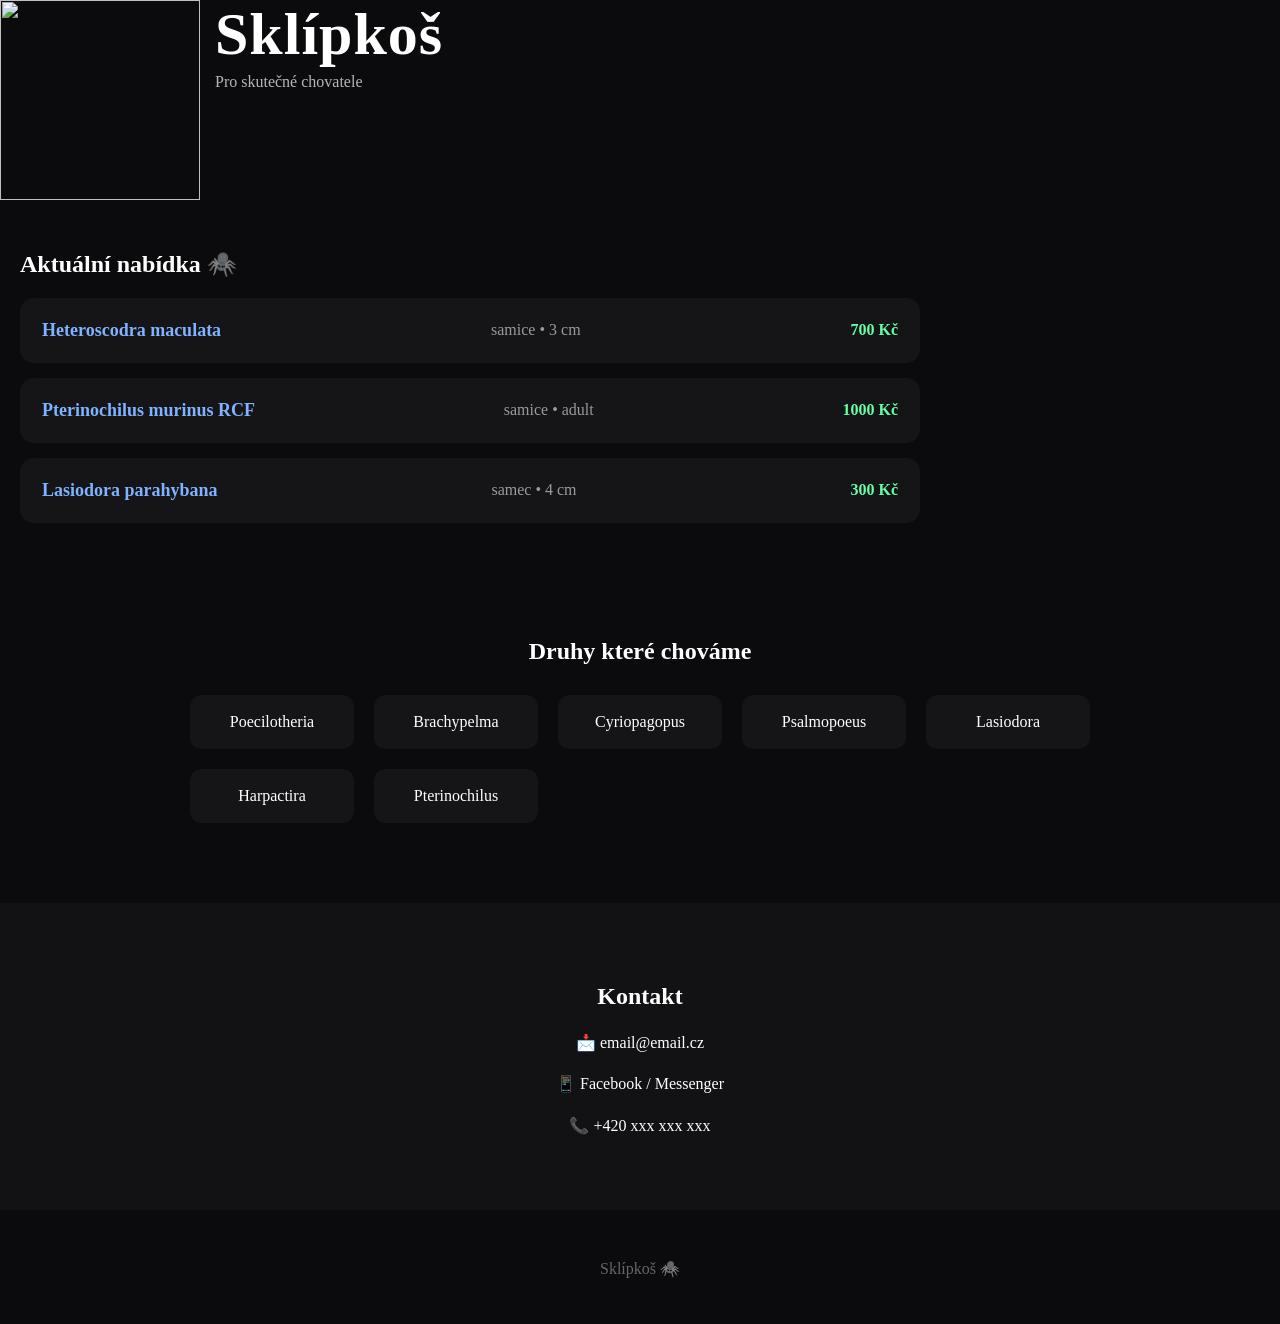
==== index.html @ c66e4460 "upload website" ====
<!DOCTYPE html>
<html lang="cs">

<head>

<meta charset="UTF-8">
<title>Sklípkoš</title>

<link rel="stylesheet" href="style.css">

</head>

<body>

<header>

<div class="brand">

<img src="img/logo.png" class="logo">

<div class="brandText">

<h1>Sklípkoš</h1>
<p>Pro skutečné chovatele</p>

</div>

</div>

</header>



<section class="offer">

<h2>Aktuální nabídka 🕷️</h2>

<div id="spiderList"></div>

</section>



<section class="species">

<h2>Druhy které chováme</h2>

<div class="speciesGrid">

<div>Poecilotheria</div>
<div>Brachypelma</div>
<div>Cyriopagopus</div>
<div>Psalmopoeus</div>
<div>Lasiodora</div>
<div>Harpactira</div>
<div>Pterinochilus</div>

</div>

</section>



<section class="contact">

<h2>Kontakt</h2>

<p>📩 email@email.cz</p>

<p>📱 Facebook / Messenger</p>

<p>📞 +420 xxx xxx xxx</p>

</section>


<footer>

<p>Sklípkoš 🕷️</p>

</footer>

<script>

container.innerHTML += `

<div class="spider">

<img src="${spider.image}" class="thumb">

<div>

<a href="${spider.link}">
${spider.name}
</a>

<div class="info">
${spider.size}
</div>

</div>

<div class="price">
${spider.price}
</div>

</div>

`
</script>

<script src="spiders.js"></script>

</body>
</html>
---- style.css ----
body{

background:#0b0b0d;

color:white;

font-family:-apple-system,BlinkMacSystemFont,"Segoe UI",Roboto;

margin:0;

}



header{

text-align:center;

}



.logo{

width:120px;

margin-bottom:10px;

}



h1{

font-size:48px;

letter-spacing:1px;

margin:10px 0;

}



.subtitle{

color:#888;

font-size:18px;

}



.offer{

max-width:900px;

margin:auto;

padding:20px;

}



.spider{

background:#151518;

border-radius:14px;

padding:22px;

margin:15px 0;

display:flex;

justify-content:space-between;

align-items:center;

transition:0.25s;

}



.spider:hover{

transform:translateY(-3px);

background:#1c1c21;

}



.spider a{

color:#7fb2ff;

font-size:18px;

font-weight:600;

text-decoration:none;

}



.info{

color:#9a9a9a;

}



.price{

color:#66ffa6;

font-weight:bold;

}



.species{

margin-top:80px;

text-align:center;

}



.speciesGrid{

display:grid;

grid-template-columns:repeat(auto-fit,minmax(160px,1fr));

gap:20px;

max-width:900px;

margin:auto;

margin-top:30px;

}



.speciesGrid div{

background:#151518;

padding:18px;

border-radius:12px;

transition:0.2s;

}



.speciesGrid div:hover{

background:#1c1c21;

}



.contact{

margin-top:80px;

background:#121214;

text-align:center;

padding:60px;

}



footer{

text-align:center;

padding:30px;

color:#666;

}


.gallery{

display:grid;

grid-template-columns:repeat(auto-fit,minmax(220px,1fr));

gap:15px;

margin-top:30px;

}

.gallery img{

width:100%;

border-radius:12px;

transition:0.3s;

cursor:pointer;

}

.gallery img:hover{

transform:scale(1.05);

}

.spiderAnimation{

font-size:40px;

margin-top:20px;

animation:spiderDrop 4s infinite ease-in-out;

}

@keyframes spiderDrop{

0%{

transform:translateY(-20px);

}

50%{

transform:translateY(10px);

}

100%{

transform:translateY(-20px);

}

}


.thumb{

width:60px;

height:60px;

object-fit:cover;

border-radius:8px;

margin-right:15px;

}


.brand{

display:flex;
gap:15px;

}

.logo{

height:200px;
width: 200px;

}

.brandText h1{

margin:0;
font-size:60px;

}

.brandText p{

margin:0;
opacity:0.7;
display:flex;
gap:15px;
}


.speciesDetail{

display:flex;
gap:40px;
align-items:flex-start;
margin-top:40px;

}

.speciesPhoto{

width:320px;
border-radius:12px;
margin-top: 45px;

}

.speciesInfo{

max-width:500px;

}

.speciesPhoto{

width:320px;
border-radius:12px;
box-shadow:0 10px 30px rgba(0,0,0,0.5);

}


h3{
margin-top:30px;
margin-bottom:10px;
}

p{

margin-bottom:12px;
line-height:1.6;

}

/* Zarovnat celý blok vlevo, aby text byl vlevo stránky */
.offer {
    max-width: 900px;  /* můžeš ponechat, aby blok nebyl příliš široký */
    margin-left: 0 !important;   /* úplně vlevo */
    margin-right: auto !important;
    text-align: left !important; /* vše uvnitř vlevo */
    padding: 20px;
}

/* Nadpis a text popisu chovu */
.offer h3,
.offer .care {
    text-align: left !important;  /* zarovná text a nadpis vlevo */
    margin-left: 0 !important;    /* odstraní jakýkoli posun */
}
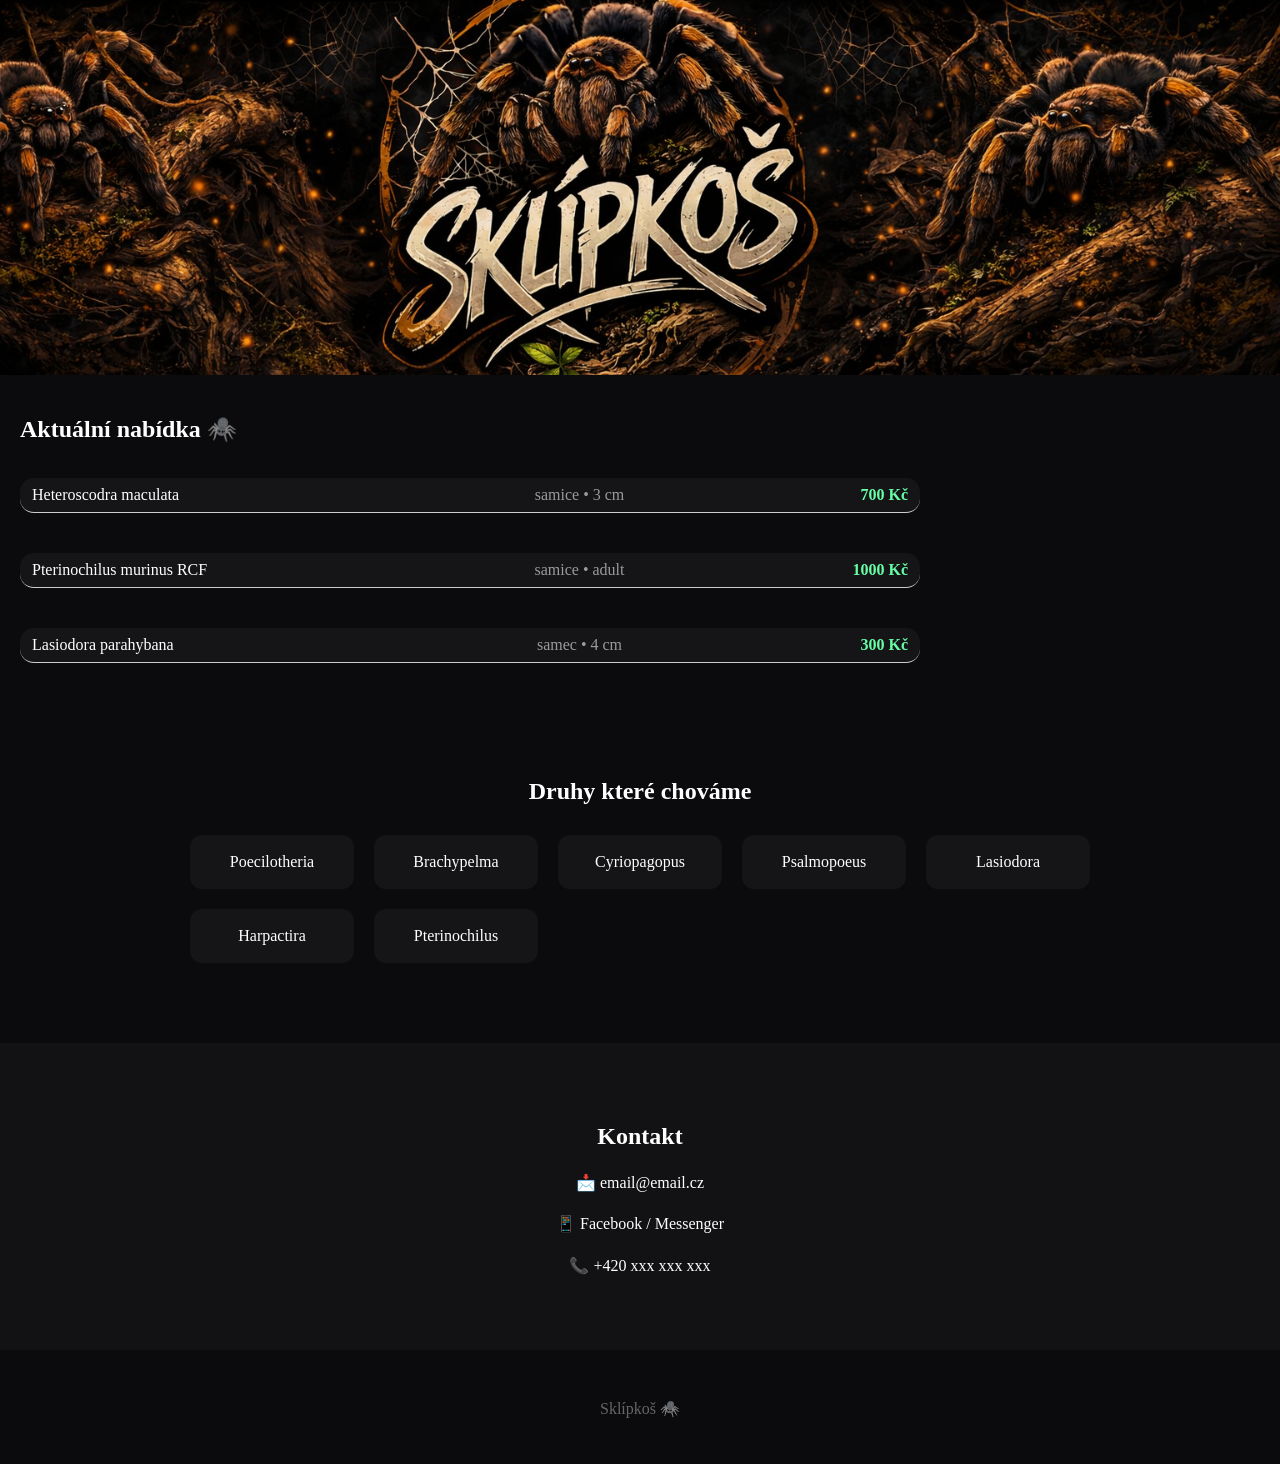
==== commit 8fb8fa88: "website uptade" ====
--- a/index.html
+++ b/index.html
@@ -2,113 +2,77 @@
 <html lang="cs">
 
 <head>
-
 <meta charset="UTF-8">
 <title>Sklípkoš</title>
+<link rel="stylesheet" href="style.css">
+<link rel="icon" href="img/sklipkos-favicon.ico" type="image/x-icon">
 
-<link rel="stylesheet" href="style.css">
+<style>
+/* Záhlaví přes celou šířku bez textu */
+header {
+  width: 100%;
+  background: url('img/sklipkos-zahlavi.png') no-repeat center center;
+  background-size: cover;       /* obrázek vyplní celou šířku */
+  height: 375px;                /* výška záhlaví = 35% šířky obrazovky */
+  max-height: 400px;            /* nepřekročí 400px na desktopu */
+  min-height: 200px;            /* alespoň 200px na malých obrazovkách */
+}
+
+/* Pokud chceš, aby se celý obrázek vždy vešel, i když se okraje ořežou, můžeš zkusit místo cover: */
+/*
+background-size: contain;
+background-repeat: no-repeat;
+background-position: center;
+*/
+</style>
 
 </head>
 
 <body>
 
-<header>
-
-<div class="brand">
-
-<img src="img/logo.png" class="logo">
-
-<div class="brandText">
-
-<h1>Sklípkoš</h1>
-<p>Pro skutečné chovatele</p>
-
-</div>
-
-</div>
-
-</header>
-
-
+<header></header>
 
 <section class="offer">
-
-<h2>Aktuální nabídka 🕷️</h2>
-
-<div id="spiderList"></div>
-
+  <h2>Aktuální nabídka 🕷️</h2>
+  <div id="spiderList"></div>
 </section>
 
-
-
 <section class="species">
-
-<h2>Druhy které chováme</h2>
-
-<div class="speciesGrid">
-
-<div>Poecilotheria</div>
-<div>Brachypelma</div>
-<div>Cyriopagopus</div>
-<div>Psalmopoeus</div>
-<div>Lasiodora</div>
-<div>Harpactira</div>
-<div>Pterinochilus</div>
-
-</div>
-
+  <h2>Druhy které chováme</h2>
+  <div class="speciesGrid">
+    <div>Poecilotheria</div>
+    <div>Brachypelma</div>
+    <div>Cyriopagopus</div>
+    <div>Psalmopoeus</div>
+    <div>Lasiodora</div>
+    <div>Harpactira</div>
+    <div>Pterinochilus</div>
+  </div>
 </section>
 
-
-
 <section class="contact">
-
-<h2>Kontakt</h2>
-
-<p>📩 email@email.cz</p>
-
-<p>📱 Facebook / Messenger</p>
-
-<p>📞 +420 xxx xxx xxx</p>
-
+  <h2>Kontakt</h2>
+  <p>📩 email@email.cz</p>
+  <p>📱 Facebook / Messenger</p>
+  <p>📞 +420 xxx xxx xxx</p>
 </section>
 
-
 <footer>
-
-<p>Sklípkoš 🕷️</p>
-
+  <p>Sklípkoš 🕷️</p>
 </footer>
 
 <script>
-
 container.innerHTML += `
-
 <div class="spider">
-
-<img src="${spider.image}" class="thumb">
-
-<div>
-
-<a href="${spider.link}">
-${spider.name}
-</a>
-
-<div class="info">
-${spider.size}
+  <img src="${spider.image}" class="thumb">
+  <div>
+    <a href="${spider.link}">${spider.name}</a>
+    <div class="info">${spider.size}</div>
+  </div>
+  <div class="price">${spider.price}</div>
 </div>
-
-</div>
-
-<div class="price">
-${spider.price}
-</div>
-
-</div>
-
 `
 </script>
-
 <script src="spiders.js"></script>
 
 </body>
--- a/style.css
+++ b/style.css
@@ -321,17 +321,35 @@
 }
 
 .speciesPhoto{
-
 width:320px;
 border-radius:12px;
-margin-top: 45px;
-
+margin-top:0;
 }
 
 .speciesInfo{
 
-max-width:500px;
-
+
+
+background:#151518;
+
+padding:25px;
+
+border-radius:14px;
+
+box-shadow:0 8px 20px rgba(0,0,0,0.4);
+
+height:fit-content;
+
+font-size:16px;
+line-height:1.7;
+
+
+}
+
+.speciesInfo h2{
+color:#9ec5ff;
+margin-top:0;
+margin-bottom:15px;
 }
 
 .speciesPhoto{
@@ -369,4 +387,167 @@
 .offer .care {
     text-align: left !important;  /* zarovná text a nadpis vlevo */
     margin-left: 0 !important;    /* odstraní jakýkoli posun */
-}+}
+
+
+/* kontejner pavouků */
+#spiderList {
+  display: flex;
+  flex-direction: column;
+  gap: 10px;
+}
+
+/* řádek pavouka jako odkaz */
+.spider {
+  display: flex;
+  justify-content: space-between;
+  align-items: center;
+  padding: 8px 12px;
+  border-bottom: 1px solid #ccc;
+  text-decoration: none; /* odstraní podtržení odkazu */
+  color: inherit;        /* text stejné barvy jako okolí */
+  transition: background 0.2s;
+}
+
+.spider:hover {
+  background: rgba(0,0,0,0.05); /* lehce šedý overlay, téměř neviditelný */
+}
+
+.spider .name {
+  flex: 2;
+}
+
+.spider .info {
+  flex: 1;
+  text-align: center;
+}
+
+.spider .price {
+  flex: 1;
+  text-align: right;
+}
+
+
+
+/* DETAIL STRÁNKY DRUHU */
+
+/* horní 3 sloupce */
+
+.speciesDetailTop{
+display:grid;
+grid-template-columns: 1.2fr 1fr 1fr;
+gap:40px;
+
+max-width:1200px;
+margin:50px auto;
+padding:0 20px;
+
+align-items:start;
+}
+
+
+/* levý sloupec */
+
+
+.speciesInfo h2{
+margin-bottom:15px;
+}
+
+
+/* prostřední blok */
+
+.characteristics{
+
+background:#151518;
+
+padding:25px;
+
+border-radius:14px;
+
+height:fit-content;
+
+box-shadow:0 8px 20px rgba(0,0,0,0.4);
+
+}
+
+.characteristics h3{
+margin-top:0;
+color:#9ec5ff;
+}
+
+
+/* obrázek */
+
+.speciesPhoto{
+
+width:100%;
+
+max-width:340px;
+
+border-radius:14px;
+
+box-shadow:0 15px 40px rgba(0,0,0,0.6);
+
+align-self:start;
+}
+
+
+
+/* spodní text */
+
+.speciesText{
+
+max-width:1000px;
+
+margin:40px auto;
+
+padding:0 20px;
+
+line-height:1.7;
+
+}
+
+.speciesText h3{
+
+margin-top:35px;
+
+color:#9ec5ff;
+
+}
+
+
+/* box textu */
+
+.care{
+
+background:#151518;
+
+padding:18px;
+
+border-radius:12px;
+
+border-left:4px solid #7fb2ff;
+
+margin-bottom:15px;
+
+}
+
+
+/* mobil */
+
+@media (max-width:900px){
+
+.speciesDetailTop{
+
+grid-template-columns:1fr;
+
+}
+
+.speciesPhoto{
+
+max-width:380px;
+
+}
+
+}
+
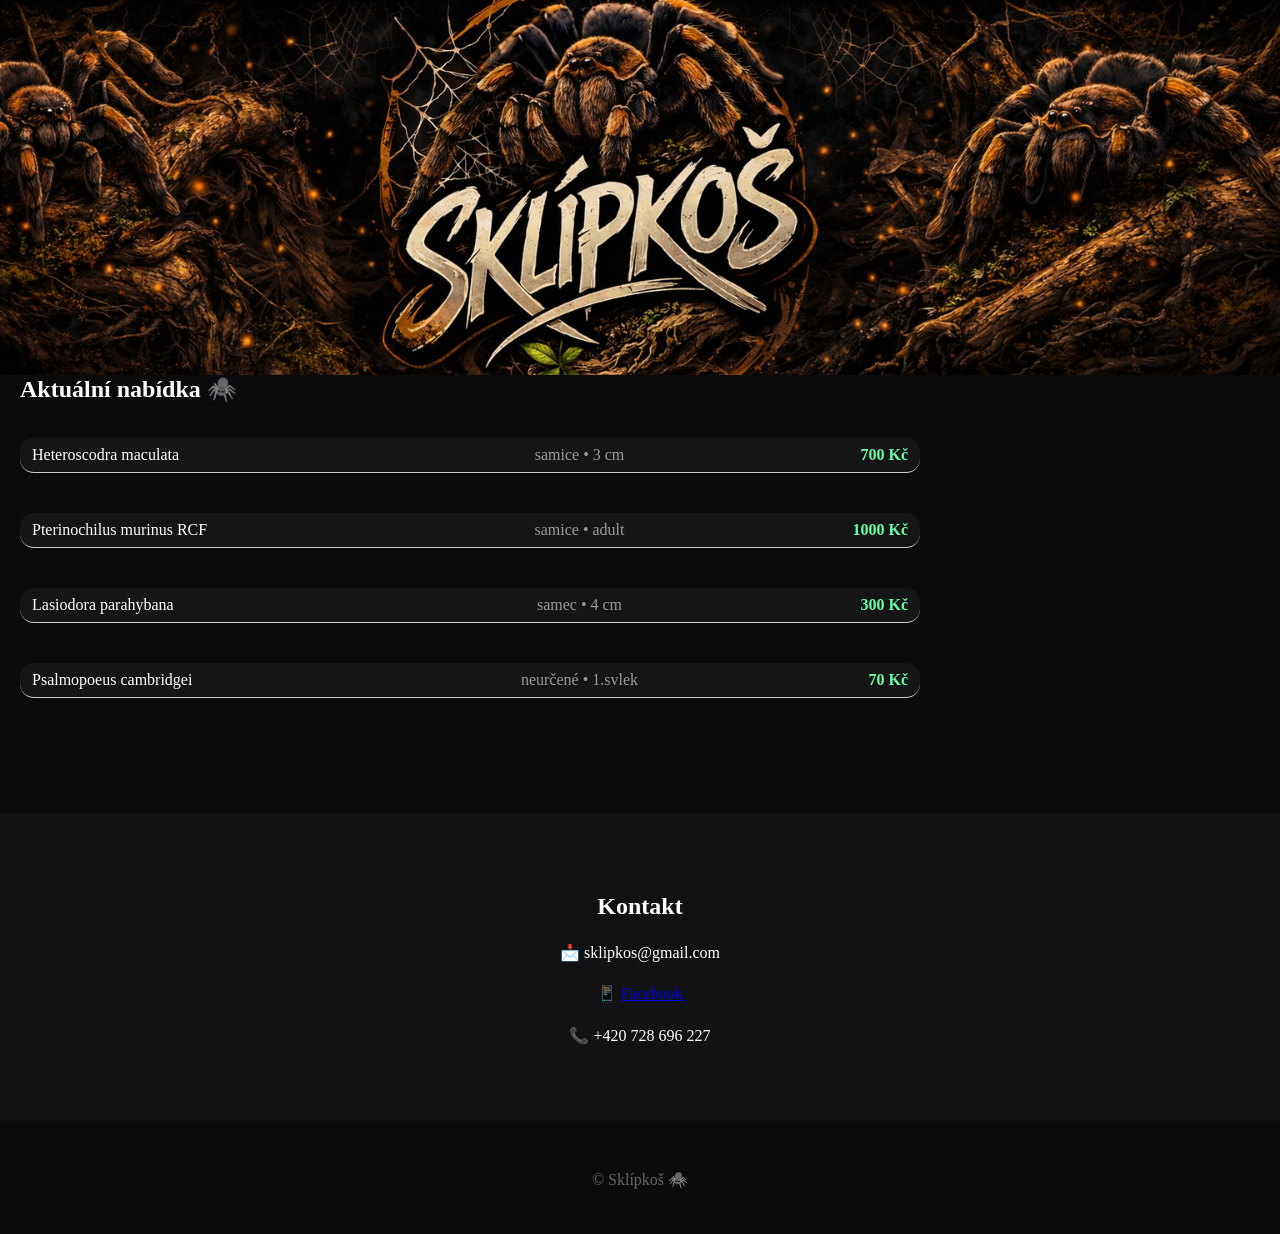
==== commit 1a72d34f: "website-update" ====
--- a/index.html
+++ b/index.html
@@ -37,28 +37,17 @@
   <div id="spiderList"></div>
 </section>
 
-<section class="species">
-  <h2>Druhy které chováme</h2>
-  <div class="speciesGrid">
-    <div>Poecilotheria</div>
-    <div>Brachypelma</div>
-    <div>Cyriopagopus</div>
-    <div>Psalmopoeus</div>
-    <div>Lasiodora</div>
-    <div>Harpactira</div>
-    <div>Pterinochilus</div>
-  </div>
-</section>
+
 
 <section class="contact">
   <h2>Kontakt</h2>
-  <p>📩 email@email.cz</p>
-  <p>📱 Facebook / Messenger</p>
-  <p>📞 +420 xxx xxx xxx</p>
+  <p>📩 sklipkos@gmail.com</p>
+  <p>📱 <a href="https://www.facebook.com/sustr.dominik/" target="_blank">Facebook</a></p>
+  <p>📞 +420 728 696 227</p>
 </section>
 
 <footer>
-  <p>Sklípkoš 🕷️</p>
+  <p>© Sklípkoš 🕷️</p>
 </footer>
 
 <script>
--- a/style.css
+++ b/style.css
@@ -7,6 +7,8 @@
 font-family:-apple-system,BlinkMacSystemFont,"Segoe UI",Roboto;
 
 margin:0;
+
+padding: 0;
 
 }
 
@@ -436,7 +438,7 @@
 .speciesDetailTop{
 display:grid;
 grid-template-columns: 1.2fr 1fr 1fr;
-gap:40px;
+gap:20px;
 
 max-width:1200px;
 margin:50px auto;
@@ -551,3 +553,161 @@
 
 }
 
+
+.rating{
+position:relative;
+margin-bottom:10px;
+cursor:help;
+}
+
+.tooltip{
+position:absolute;
+
+left:240px;   /* vzdálenost od textu */
+top:-5px;
+
+background:#1c1c21;
+padding:12px 14px;
+border-radius:10px;
+
+font-size:14px;
+line-height:1.6;
+
+box-shadow:0 10px 25px rgba(0,0,0,0.6);
+
+opacity:0;
+pointer-events:none;
+
+transition:0.2s;
+
+min-width:220px;
+
+z-index:100;
+}
+
+.active{
+color:#9ec5ff;
+font-weight:600;
+
+background:#2a2a35;
+padding:2px 6px;
+border-radius:6px;
+}
+
+.rating:hover .tooltip{
+opacity:1;
+}
+
+
+
+
+
+
+/* kurzor nad obrázkem */
+.speciesPhoto {
+  cursor: zoom-in;
+  transition: transform 0.2s;
+}
+
+.speciesPhoto:hover {
+  transform: scale(1.02);
+}
+
+/* MODAL */
+.modal {
+  display: none; /* skryto defaultně */
+  position: fixed;
+  z-index: 200;
+  left: 0;
+  top: 0;
+  width: 100%;
+  height: 100%;
+  background-color: rgba(0,0,0,0.85);
+
+  justify-content: center;
+  align-items: center;
+}
+
+/* MODAL OBSAH */
+.modal-content {
+  max-width: 95%;
+  max-height: 90%;
+  border-radius: 12px;
+  box-shadow: 0 10px 40px rgba(0,0,0,0.9);
+
+  transform: scale(0.7);
+  opacity: 0;
+  transition: transform 0.35s ease, opacity 0.35s ease;
+}
+
+.modal.show .modal-content {
+  transform: scale(1);
+  opacity: 1;
+}
+
+.modal-content:hover {
+  transform: scale(1.03); /* lehké zvětšení při hover */
+}
+
+/* close button */
+.close {
+  position: absolute;
+  top: 20px;
+  right: 35px;
+  color: #fff;
+  font-size: 40px;
+  font-weight: bold;
+  cursor: pointer;
+  transition: color 0.2s;
+}
+
+.close:hover {
+  color: #ff6666;
+}
+
+/* caption skryto */
+#caption {
+  display: none;
+}
+
+
+
+
+/* záhlaví stránky */
+header {
+  width: 100%;
+  display: flex;
+  justify-content: center;
+  align-items: center;
+  background: transparent;
+  padding: 0;
+  margin: 0;
+  overflow:hidden;
+}
+
+/* wrapper nadpisu */
+.speciesHeader {
+  margin: 0;   /* odstraní mezeru h1 */
+  padding: 0;
+  line-height: 0; /* odstraní i malou mezeru pod obrázkem */
+}
+
+/* banner obrázek */
+.speciesHeader img {
+  display: block;
+width:100%;
+max-width:900px;
+margin-top:-70px;
+margin-bottom:-100px;
+}
+
+/* odstraní mezeru mezi bannerem a prvním obsahem */
+section:first-of-type {
+  margin-top: 0;
+  padding-top: 0;
+}
+
+section:first-of-type h2 {
+  margin-top: 0;
+}
+
